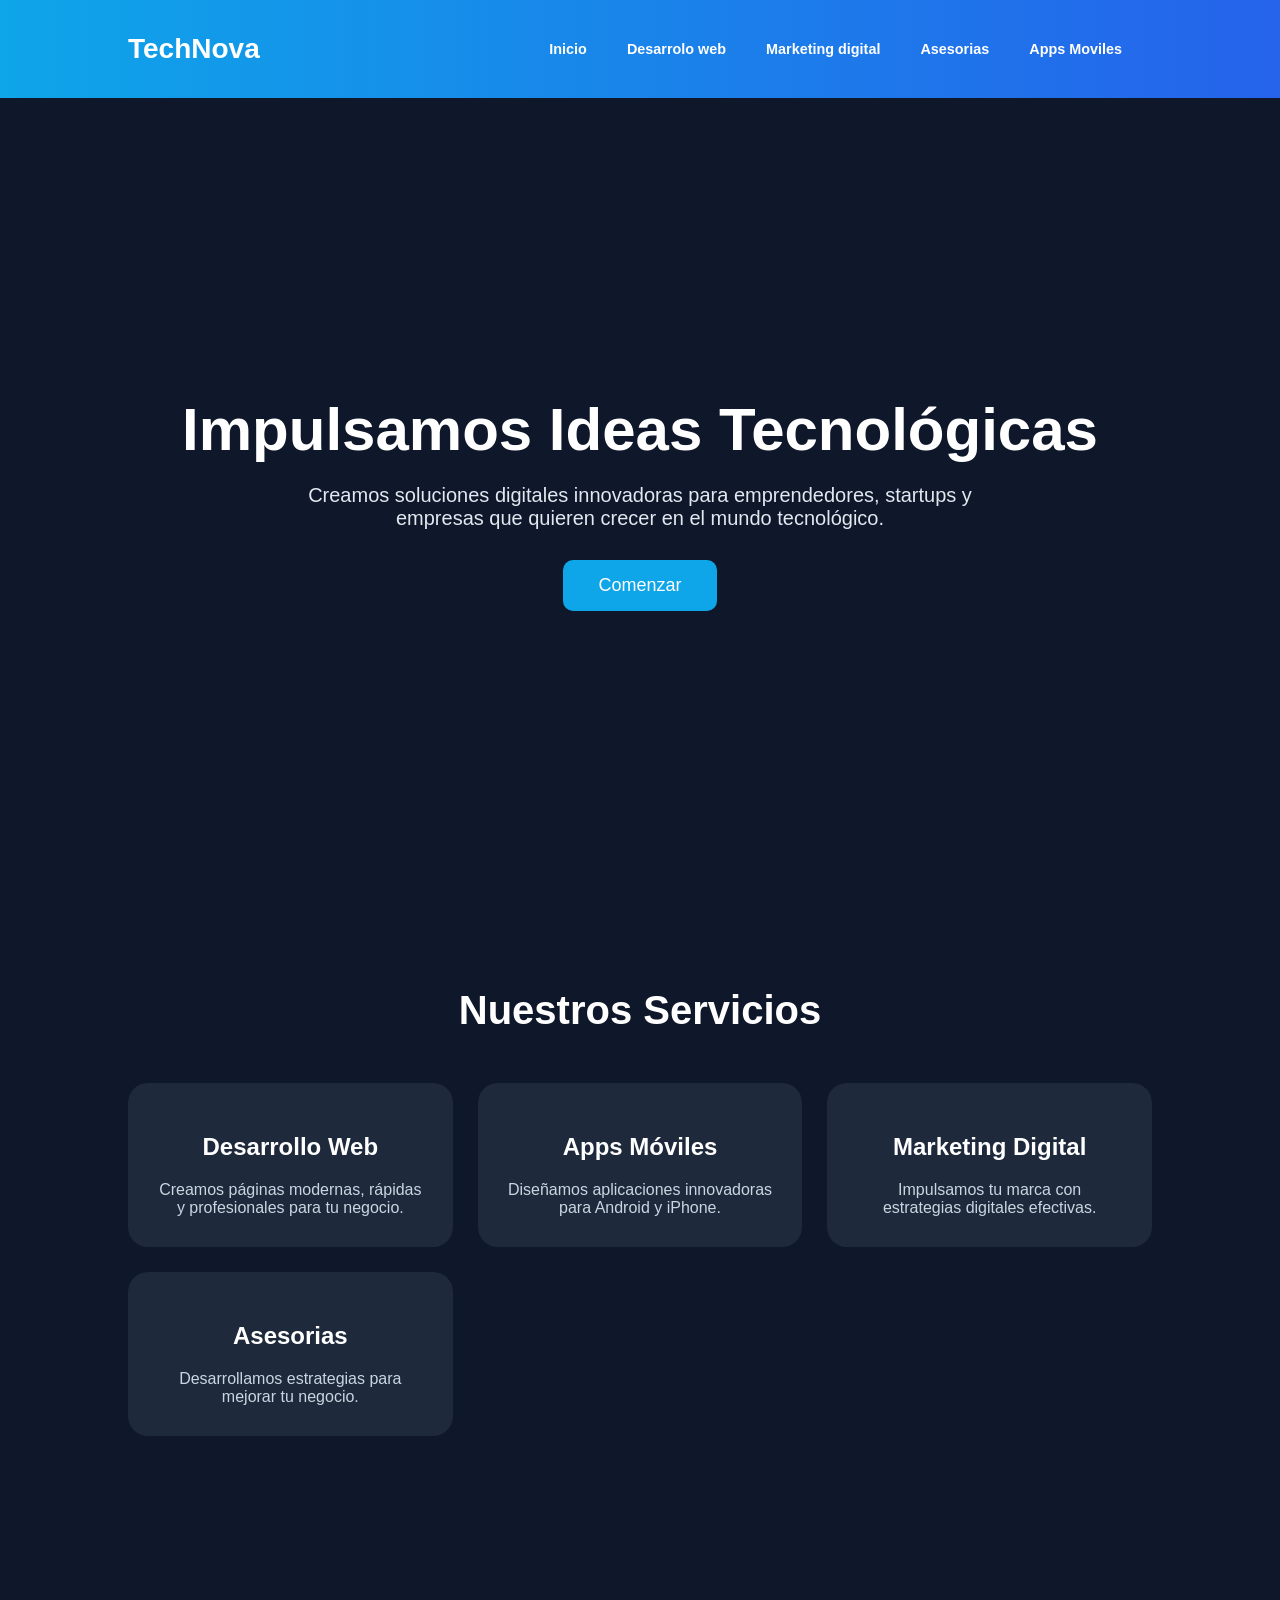
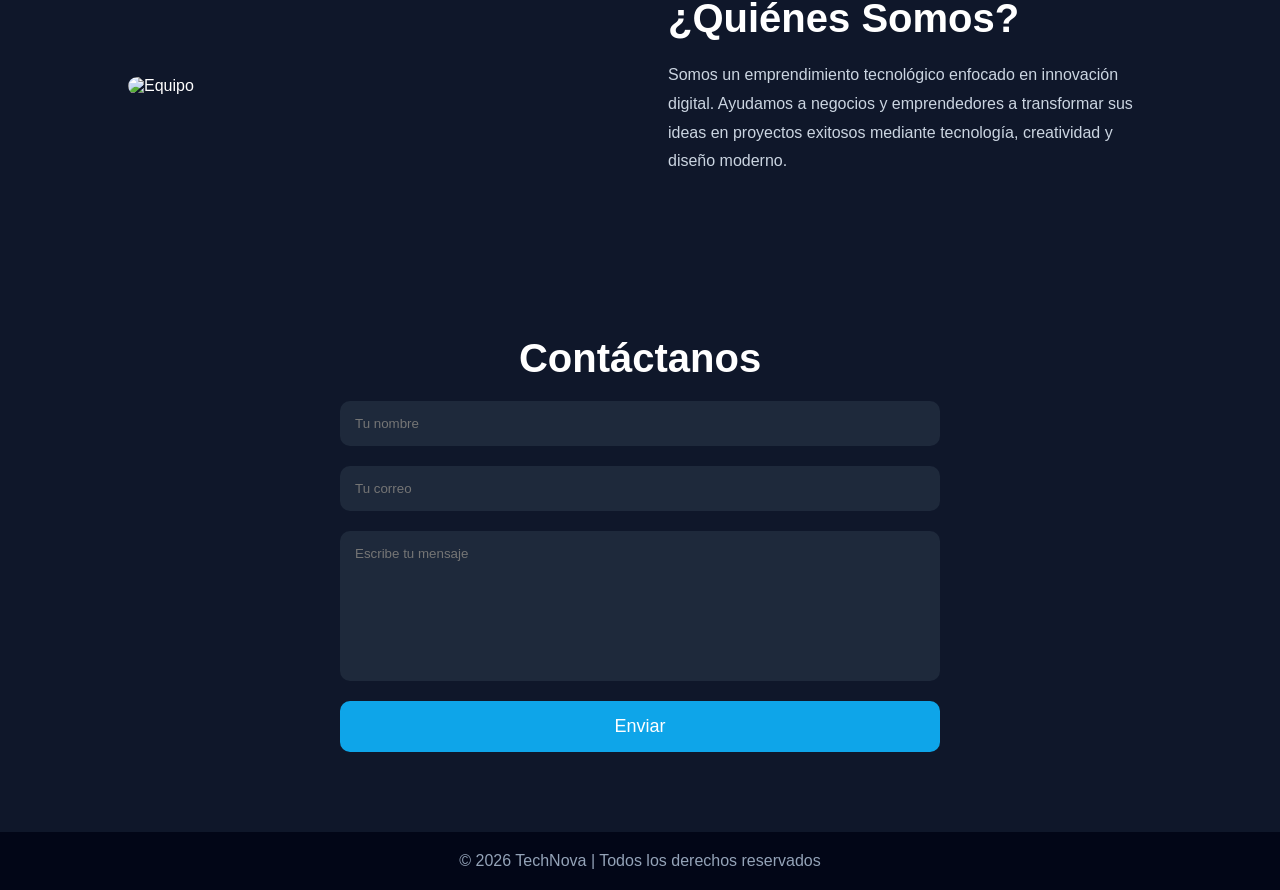
==== index.html @ c0e9d07a "Add files via upload" ====
<!DOCTYPE html>
<html lang="es">
<head>
  <meta charset="UTF-8" />
  <meta name="viewport" content="width=device-width, initial-scale=1.0"/>
  <title>TechNova | Emprendimiento Tecnológico</title>
  <link rel="stylesheet" href="e style.css">
</head>
<body>
  <header>
    <div class="logo">TechNova</div>
    <div class="rayas" id="rayas-open">
         <span></span>
         <span></span>
         <span></span>
      </div>
    <nav>
         <ul class="menu">
            <li><a href="inicio.html">Inicio</a></li>
            <li><a href="desarrollo web.html">Desarrolo web</a></li>
         <li class="submenu">
            <a href="marketing.html">Marketing digital</a>
         </li>
          <li class="submenu">
            <a href="asesoriad.html">Asesorias</a>
          </li>
          <li class="submenu">
            <a href="apps.html">Apps Moviles</a>
          </li>
      </nav>
  </header>

  <section class="hero">
    <h1>Impulsamos Ideas Tecnológicas</h1>

    <p>
      Creamos soluciones digitales innovadoras para emprendedores,
      startups y empresas que quieren crecer en el mundo tecnológico.
    </p>
    <a href="#contacto" class="btn">Comenzar</a>
  </section>

  <section class="services" id="servicios">
  
    <h2>Nuestros Servicios</h2>
  <div class="cards">
      <div class="card">
        <h3>Desarrollo Web</h3>
        <p>
          Creamos páginas modernas, rápidas y profesionales para tu negocio.
        </p>
      </div>
      <div class="card">
        <h3>Apps Móviles</h3>
        <p>
          Diseñamos aplicaciones innovadoras para Android y iPhone.
        </p>
      </div>
        <div class="card">
        <h3>Marketing Digital</h3>
        <p>
          Impulsamos tu marca con estrategias digitales efectivas.
        </p>
      </div>
        <div class="card">
        <h3> Asesorias</h3>
        <p>
          Desarrollamos estrategias para mejorar tu negocio.
          </p>
      </div>    
  </div>

  </section>

  <section class="about" id="nosotros">

    <img src="https://images.unsplash.com/photo-1522071820081-009f0129c71c?q=80&w=1200&auto=format&fit=crop" alt="Equipo">

    <div class="about-text">

      <h2>¿Quiénes Somos?</h2>

      <p>
        Somos un emprendimiento tecnológico enfocado en innovación digital.
        Ayudamos a negocios y emprendedores a transformar sus ideas en
        proyectos exitosos mediante tecnología, creatividad y diseño moderno.
      </p>

    </div>

  </section>

  <section class="contact" id="contacto">

    <h2>Contáctanos</h2>

    <form>

      <input type="text" placeholder="Tu nombre">

      <input type="email" placeholder="Tu correo">

      <textarea placeholder="Escribe tu mensaje"></textarea>

      <button type="submit">Enviar</button>

    </form>

  </section>

  <footer>
    © 2026 TechNova | Todos los derechos reservados
  </footer>
---- e style.css ----
*{
      margin:0;
      padding:0;
      box-sizing:border-box;
      font-family:Arial, Helvetica, sans-serif;
    }

    body{
      background:#0f172a;
      color:white;
    }
.menu {
   list-style: none;
   display: flex;
   align-items: center;
   margin: 0;
   padding: 20px;
}
 
.menu li {
   margin: 0 10px;
}

.menu li a {
   text-decoration: none;
   color: white;
   font-size: 0.9rem;
   font-weight: bold;
   transition: color  0.3s;
}

.menu li a:hover {
   color: #0ea5e9;
}

.separador {
   color: white;
   font-size: 0.8rem;
   opacity: 0.7;
} 

    header{
      background:linear-gradient(90deg,#0ea5e9,#2563eb);
      padding:20px 10%;
      display:flex;
      justify-content:space-between;
      align-items:center;
      position:sticky;
      top:0;
    }

    .logo{
      font-size:28px;
      font-weight:bold;
      text-align:left;
    }

    nav a{
      color:white;
      text-decoration:none;
      margin-left:20px;
      transition:0.3s;
    }

    nav a:hover{
      color:#cbd5e1;
    }

    .hero{
      height:90vh;
      display:flex;
      justify-content:center;
      align-items:center;
      text-align:center;
      flex-direction:column;
      padding:20px;
      background:
      linear-gradient(rgba(15,23,42,0.7), rgba(15,23,42,0.7)),
      url('https://images.unsplash.com/photo-1519389950473-47ba0277781c?q=80&w=1600&auto=format&fit=crop');
      background-size:cover;
      background-position:center;
    }

    .hero h1{
      font-size:60px;
      margin-bottom:20px;
    }

    .hero p{
      max-width:700px;
      font-size:20px;
      margin-bottom:30px;
      color:#e2e8f0;
      text-align:center;
    }

    .btn{
      padding:15px 35px;
      background:#0ea5e9;
      color:white;
      text-decoration:none;
      border-radius:10px;
      font-size:18px;
      transition:0.3s;
    }

    .btn:hover{
      background:#0284c7;
      transform:scale(1.05);
    }

    .services{
      padding:80px 10%;
      text-align:center;
    }

    .services h2{
      font-size:40px;
      margin-bottom:50px;
    }

    .cards{
      display:grid;
      grid-template-columns:repeat(auto-fit,minmax(250px,1fr));
      gap:25px;
    }

    .card{
      background:#1e293b;
      padding:30px;
      border-radius:20px;
      transition:0.3s;
      display: block;
      text-decoration: none;
    }
    .card:hover{
      transform:translateY(-10px);
      background:#334155;
    }

    .card h3{
      margin:20px 0;
      font-size:24px;
    }

    .card p{
      color:#cbd5e1;
    }
    .card-link{
      text-decoration: none;
      color: inherit;
      display: block;
    }
    .about{
      padding:80px 10%;
      display:flex;
      flex-wrap:wrap;
      align-items:center;
      gap:40px;
    }

    .about img{
      width:100%;
      max-width:500px;
      border-radius:20px;
    }

    .about-text{
      flex:1;
    }

    .about-text h2{
      font-size:40px;
      margin-bottom:20px;
    }

    .about-text p{
      line-height:1.8;
      color:#cbd5e1;
    }

    .contact{
      padding:80px 10%;
      text-align:center;
    }

    .contact h2{
      font-size:40px;
      margin-bottom:20px;
    }

    form{
      max-width:600px;
      margin:auto;
      display:flex;
      flex-direction:column;
      gap:20px;
    }

    input, textarea{
      padding:15px;
      border:none;
      border-radius:10px;
      background:#1e293b;
      color:white;
    }

    textarea{
      height:150px;
      resize:none;
    }

    button{
      padding:15px;
      border:none;
      border-radius:10px;
      background:#0ea5e9;
      color:white;
      font-size:18px;
      cursor:pointer;
      transition:0.3s;
    }

    button:hover{
      background:#0284c7;
    }

    footer{
      text-align:center;
      padding:20px;
      background:#020617;
      color:#94a3b8;
    }

    @media(max-width:768px){
      .hero h1{
        font-size:40px;
      }

      .hero p{
        font-size:18px;
      }

      header{
        flex-direction:column;
        gap:15px;
      }
       nav {
       display: block;
      }
     .rayas {
       width: 50px;
       height: 30px;
       display: flex;
       flex-direction: column;
       justify-content: space-between;
       cursor: pointer;
       background: transparent;
       z-index: 1001;
       position: absolute;
       left: 15px;
       top: 30px;
      }

      .rayas span {
       display: block;
       width: 100%;
       height: 6px;
       background: #ffffff;
       border-radius: 5px;
       transition: 0.3s;  
      }

      .rayas:hover span {
       background-color: #ffffff;
      }  
      .dropdown {
       position: static;
       display: none;
      }
  }
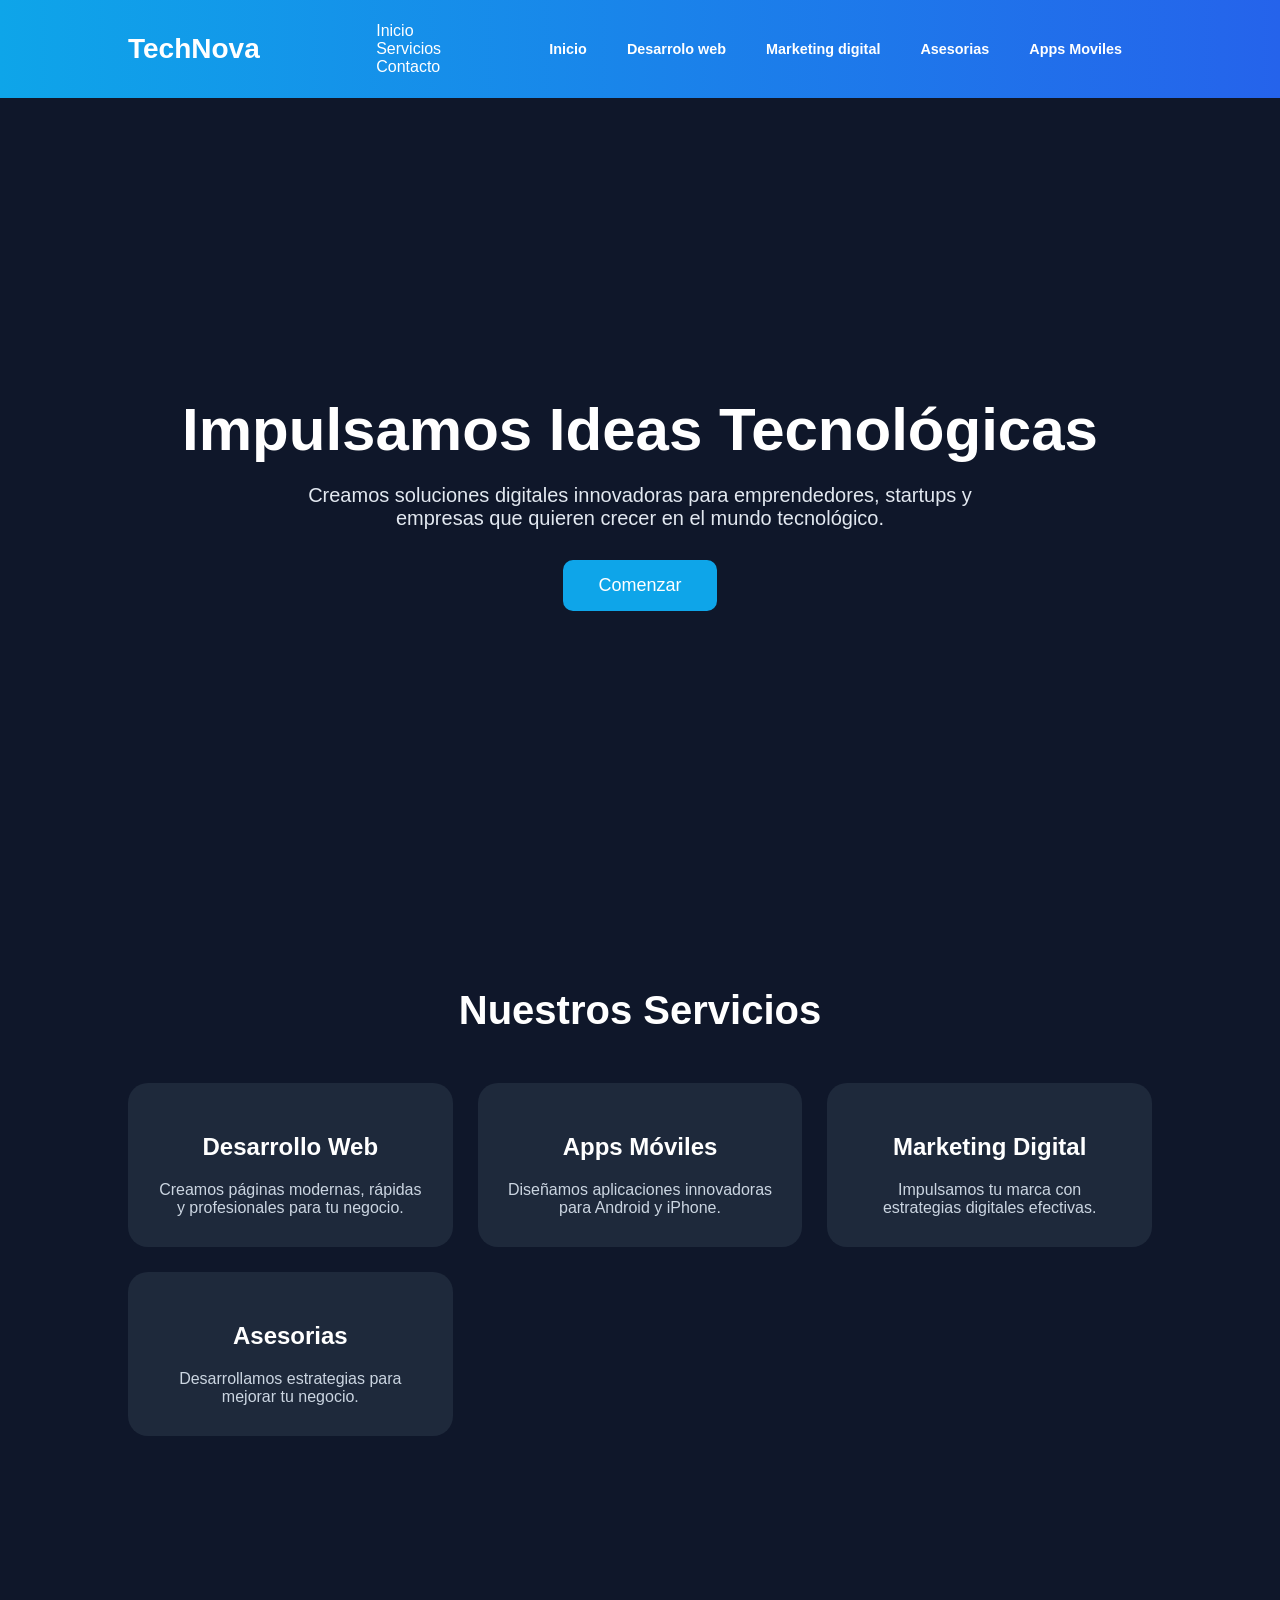
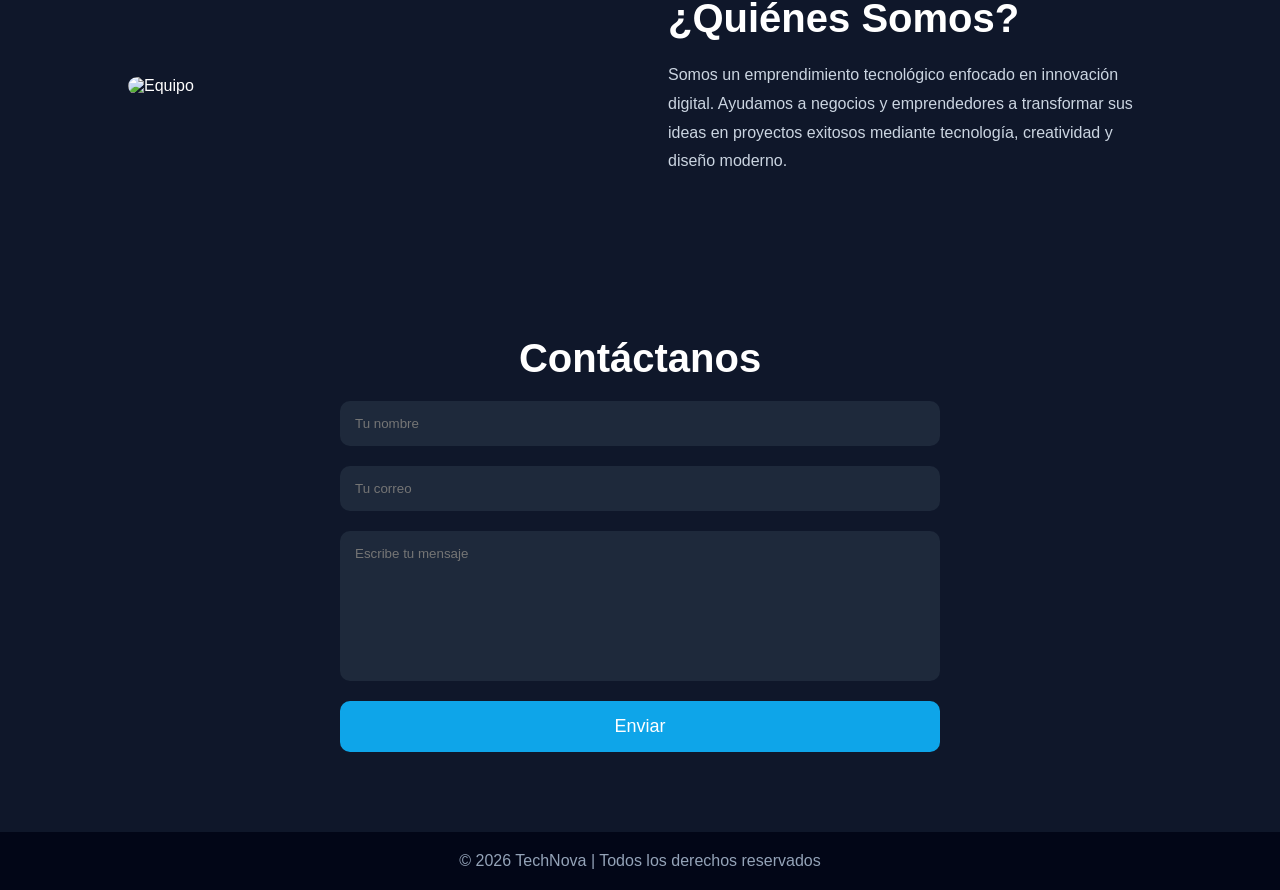
==== commit ef9c4dc9: "Add files via upload" ====
--- a/index.html
+++ b/index.html
@@ -9,14 +9,30 @@
 <body>
   <header>
     <div class="logo">TechNova</div>
-    <div class="rayas" id="rayas-open">
+    <div class="rayas" onclick="mostrarMenu()">
          <span></span>
          <span></span>
          <span></span>
       </div>
+    <div class="dropdown" id="menu">
+    <p>Inicio</p>
+    <p>Servicios</p>
+    <p>Contacto</p>
+</div>
+      <script>
+function mostrarMenu() {
+    let menu = document.getElementById("menu");
+
+    if (menu.style.display === "block") {
+        menu.style.display = "none";
+    } else {
+        menu.style.display = "block";
+    }
+}
+</script>
     <nav>
          <ul class="menu">
-            <li><a href="inicio.html">Inicio</a></li>
+            <li><a href="index.html">Inicio</a></li>
             <li><a href="desarrollo web.html">Desarrolo web</a></li>
          <li class="submenu">
             <a href="marketing.html">Marketing digital</a>
--- a/e style.css
+++ b/e style.css
@@ -275,8 +275,13 @@
        background-color: #ffffff;
       }  
       .dropdown {
-       position: static;
+       position: absolute;
+       left: 0;
+       top: 80px;
+       width: 200px;
        display: none;
+       text-align: left;
+       padding-left: 15px;
       }
   }  
 
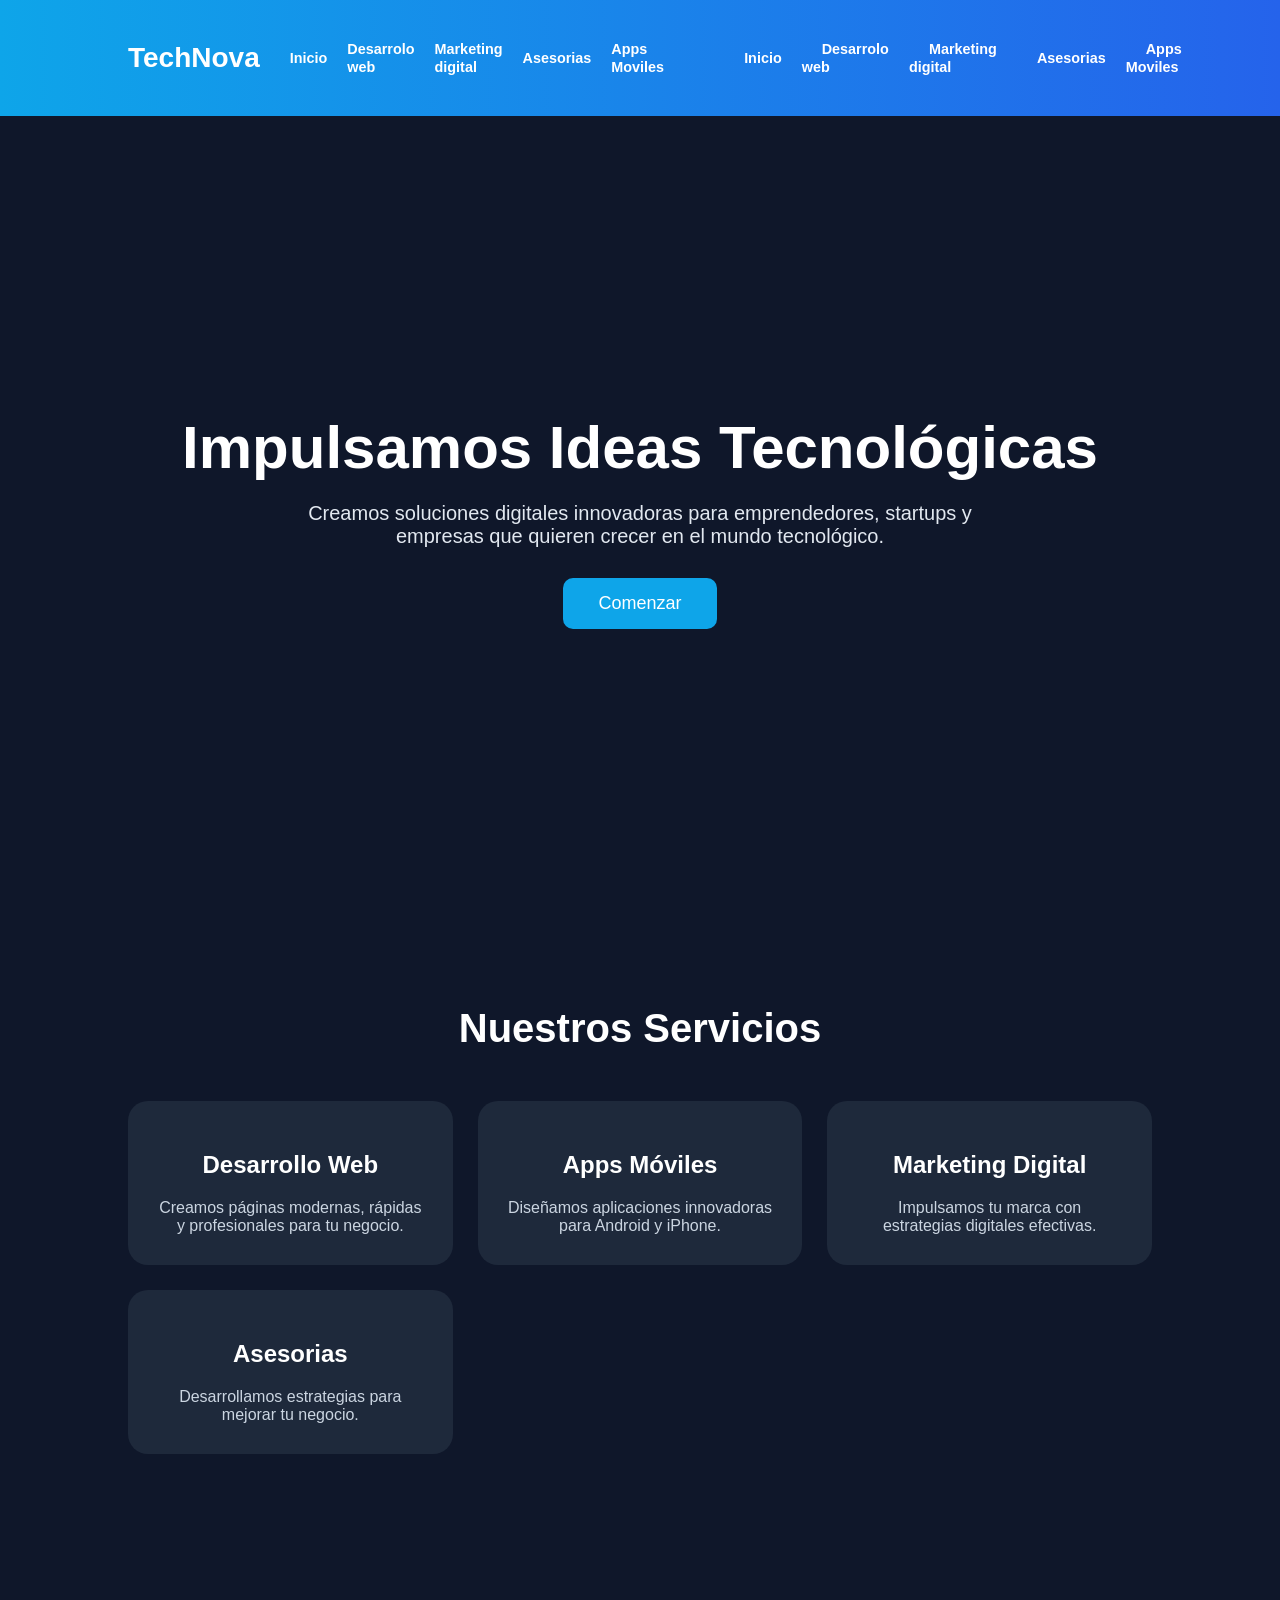
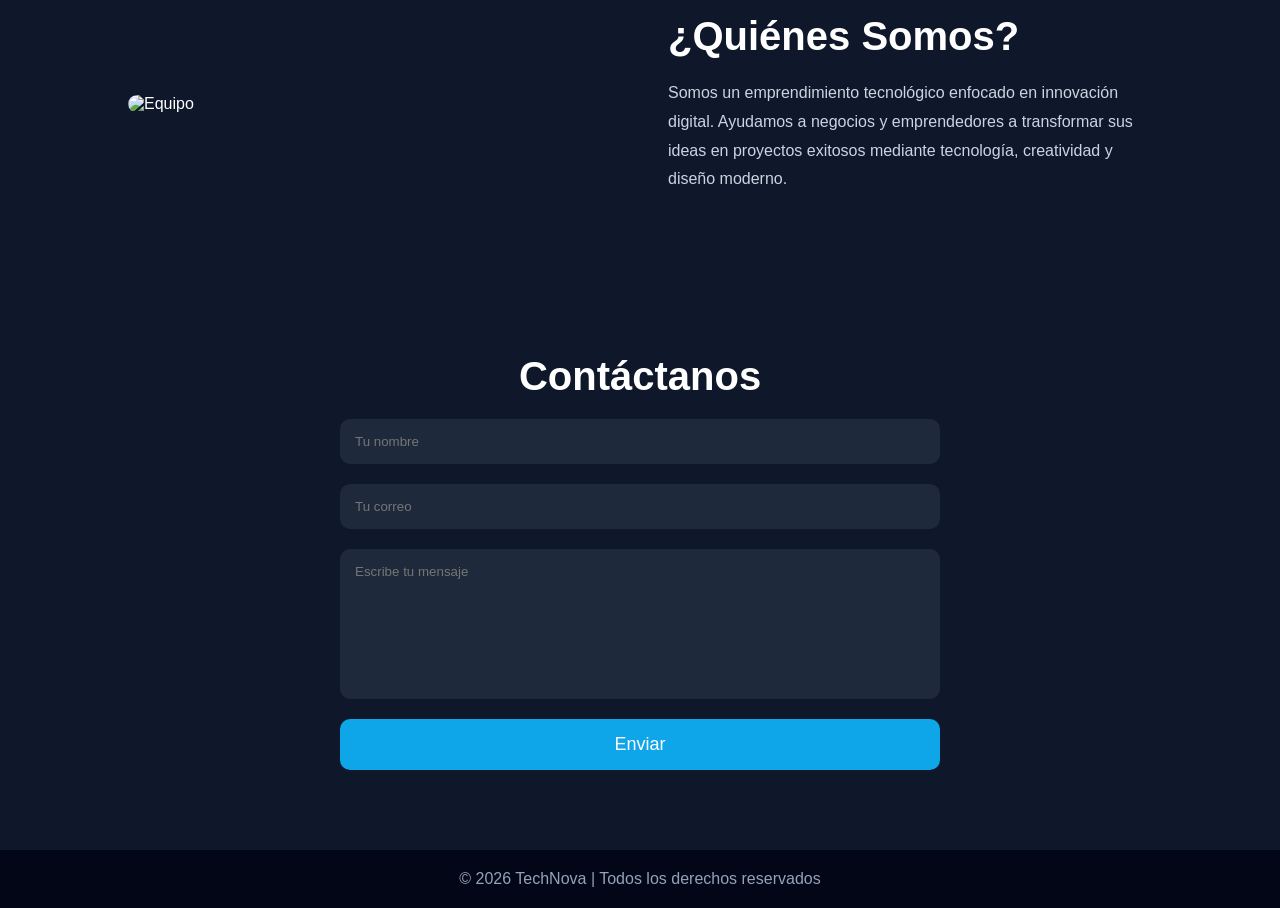
==== commit 2be79dea: "Add files via upload" ====
--- a/index.html
+++ b/index.html
@@ -15,9 +15,18 @@
          <span></span>
       </div>
     <div class="dropdown" id="menu">
-    <p>Inicio</p>
-    <p>Servicios</p>
-    <p>Contacto</p>
+         <ul class="menu">
+            <li><a href="index.html">Inicio</a></li>
+            <li><a href="desarrollo web.html">Desarrolo web</a></li>
+         <li class="submenu">
+            <a href="marketing.html">Marketing digital</a>
+         </li>
+          <li class="submenu">
+            <a href="asesoriad.html">Asesorias</a>
+          </li>
+          <li class="submenu">
+            <a href="apps.html">Apps Moviles</a>
+          </li>
 </div>
       <script>
 function mostrarMenu() {
--- a/e style.css
+++ b/e style.css
@@ -246,7 +246,7 @@
         gap:15px;
       }
        nav {
-       display: block;
+       display: none;
       }
      .rayas {
        width: 50px;
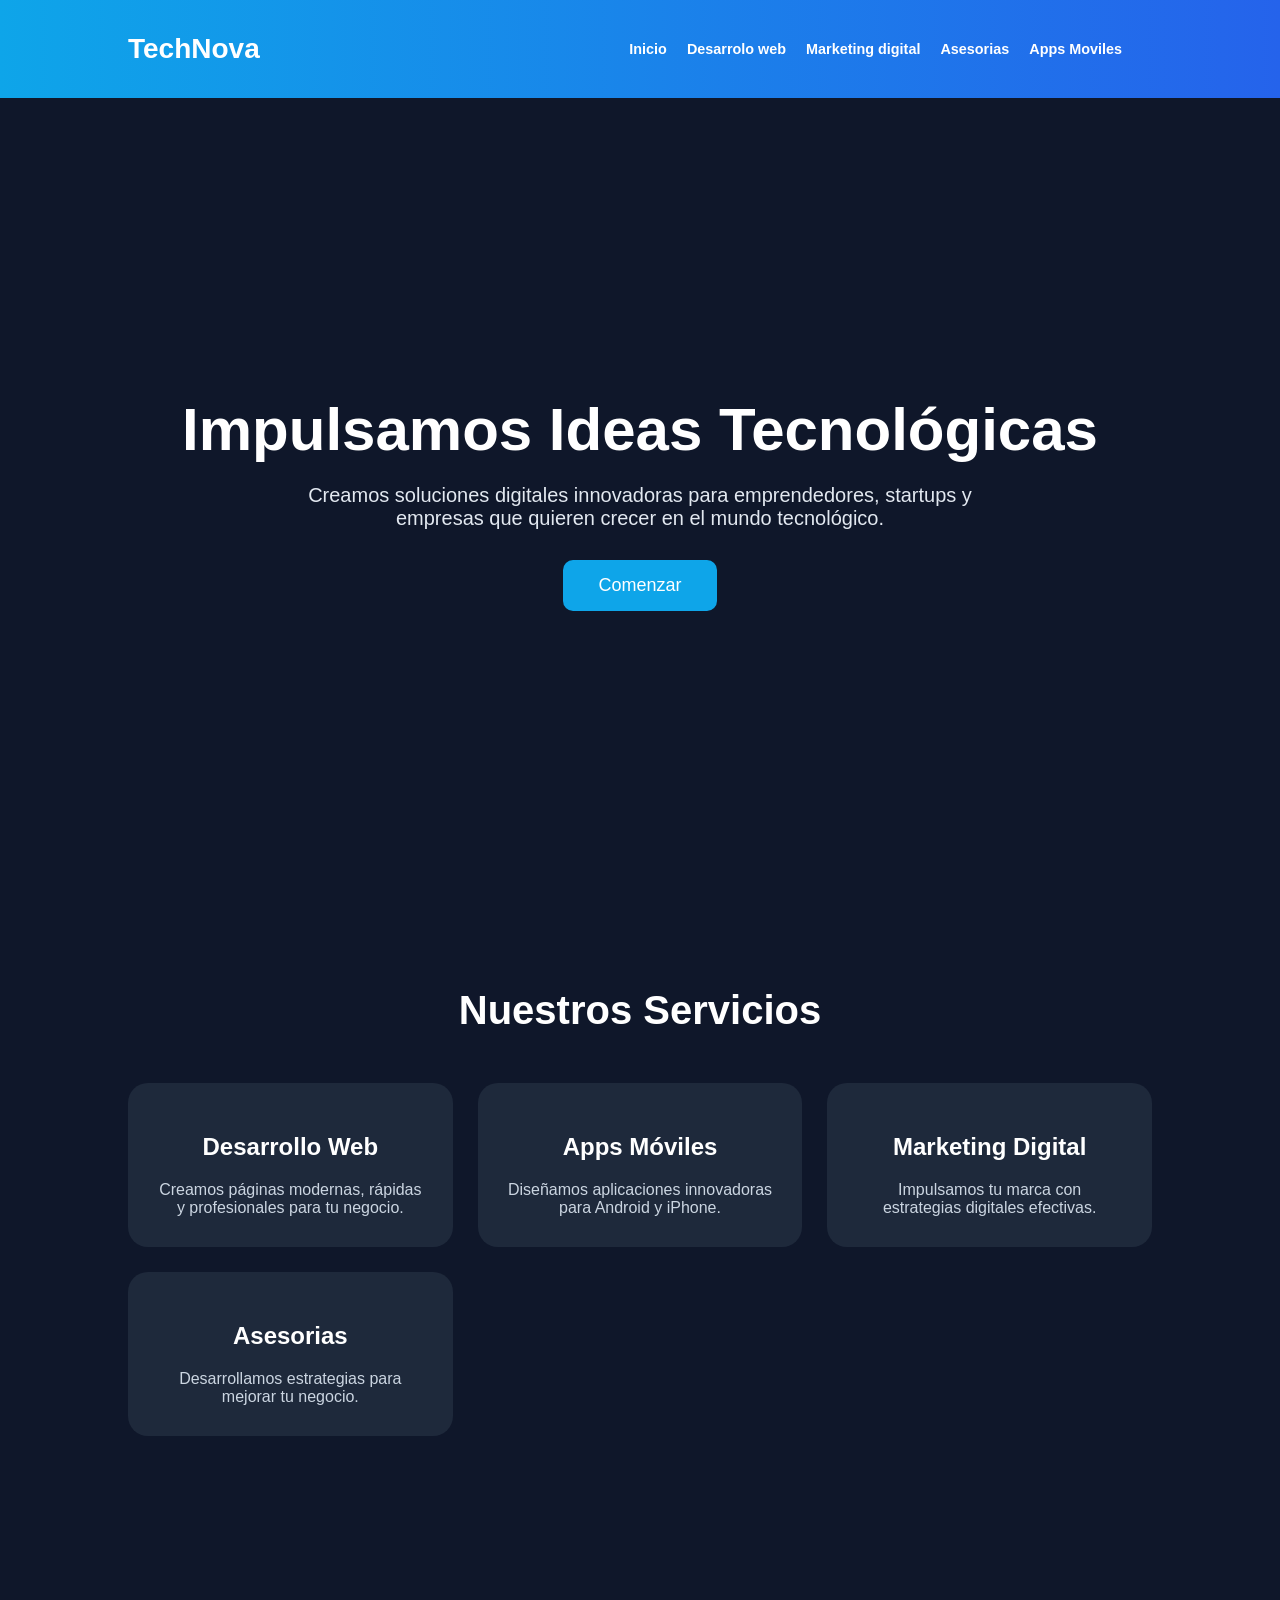
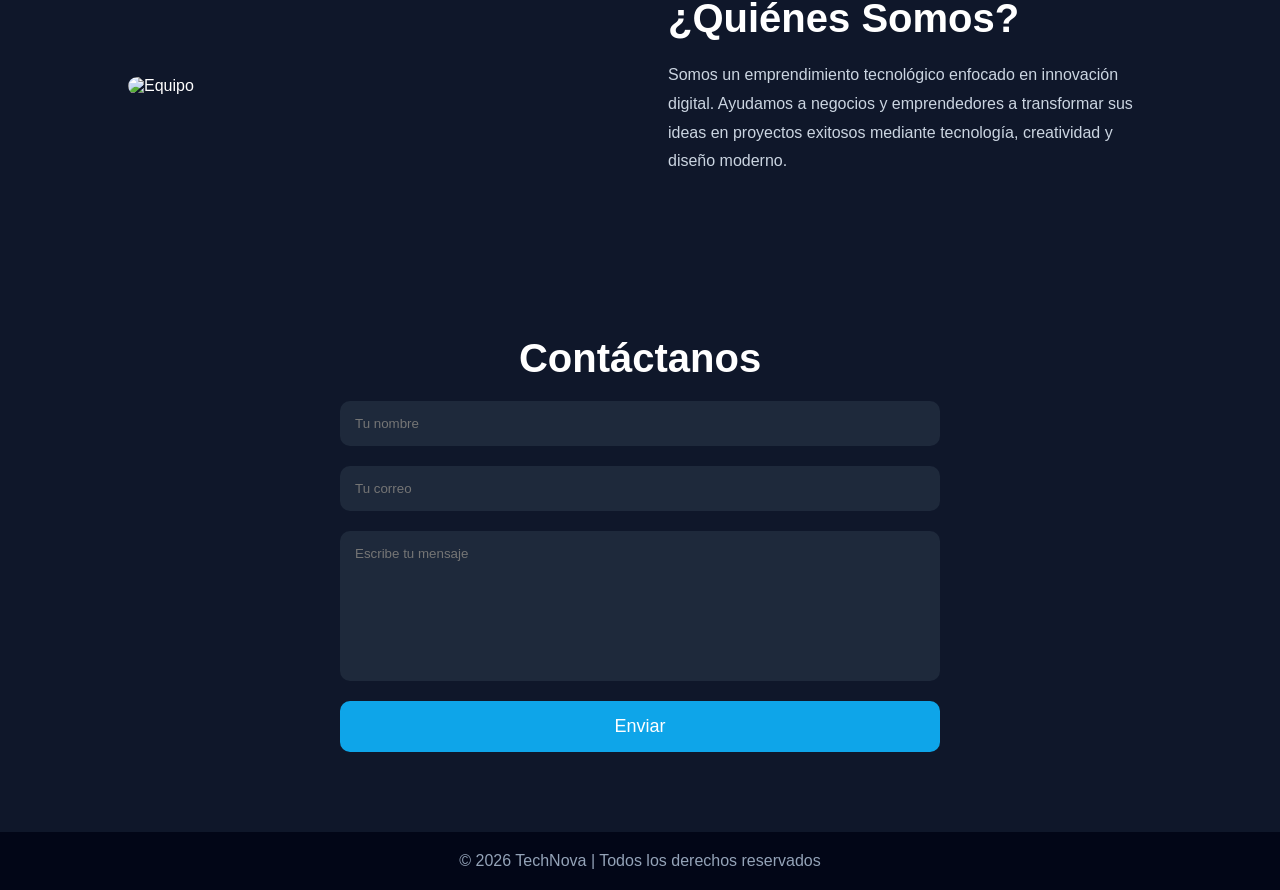
==== commit 5f4843bb: "Update index.html" ====
--- a/index.html
+++ b/index.html
@@ -39,20 +39,6 @@
     }
 }
 </script>
-    <nav>
-         <ul class="menu">
-            <li><a href="index.html">Inicio</a></li>
-            <li><a href="desarrollo web.html">Desarrolo web</a></li>
-         <li class="submenu">
-            <a href="marketing.html">Marketing digital</a>
-         </li>
-          <li class="submenu">
-            <a href="asesoriad.html">Asesorias</a>
-          </li>
-          <li class="submenu">
-            <a href="apps.html">Apps Moviles</a>
-          </li>
-      </nav>
   </header>
 
   <section class="hero">
@@ -135,4 +121,4 @@
 
   <footer>
     © 2026 TechNova | Todos los derechos reservados
-  </footer>+  </footer>
